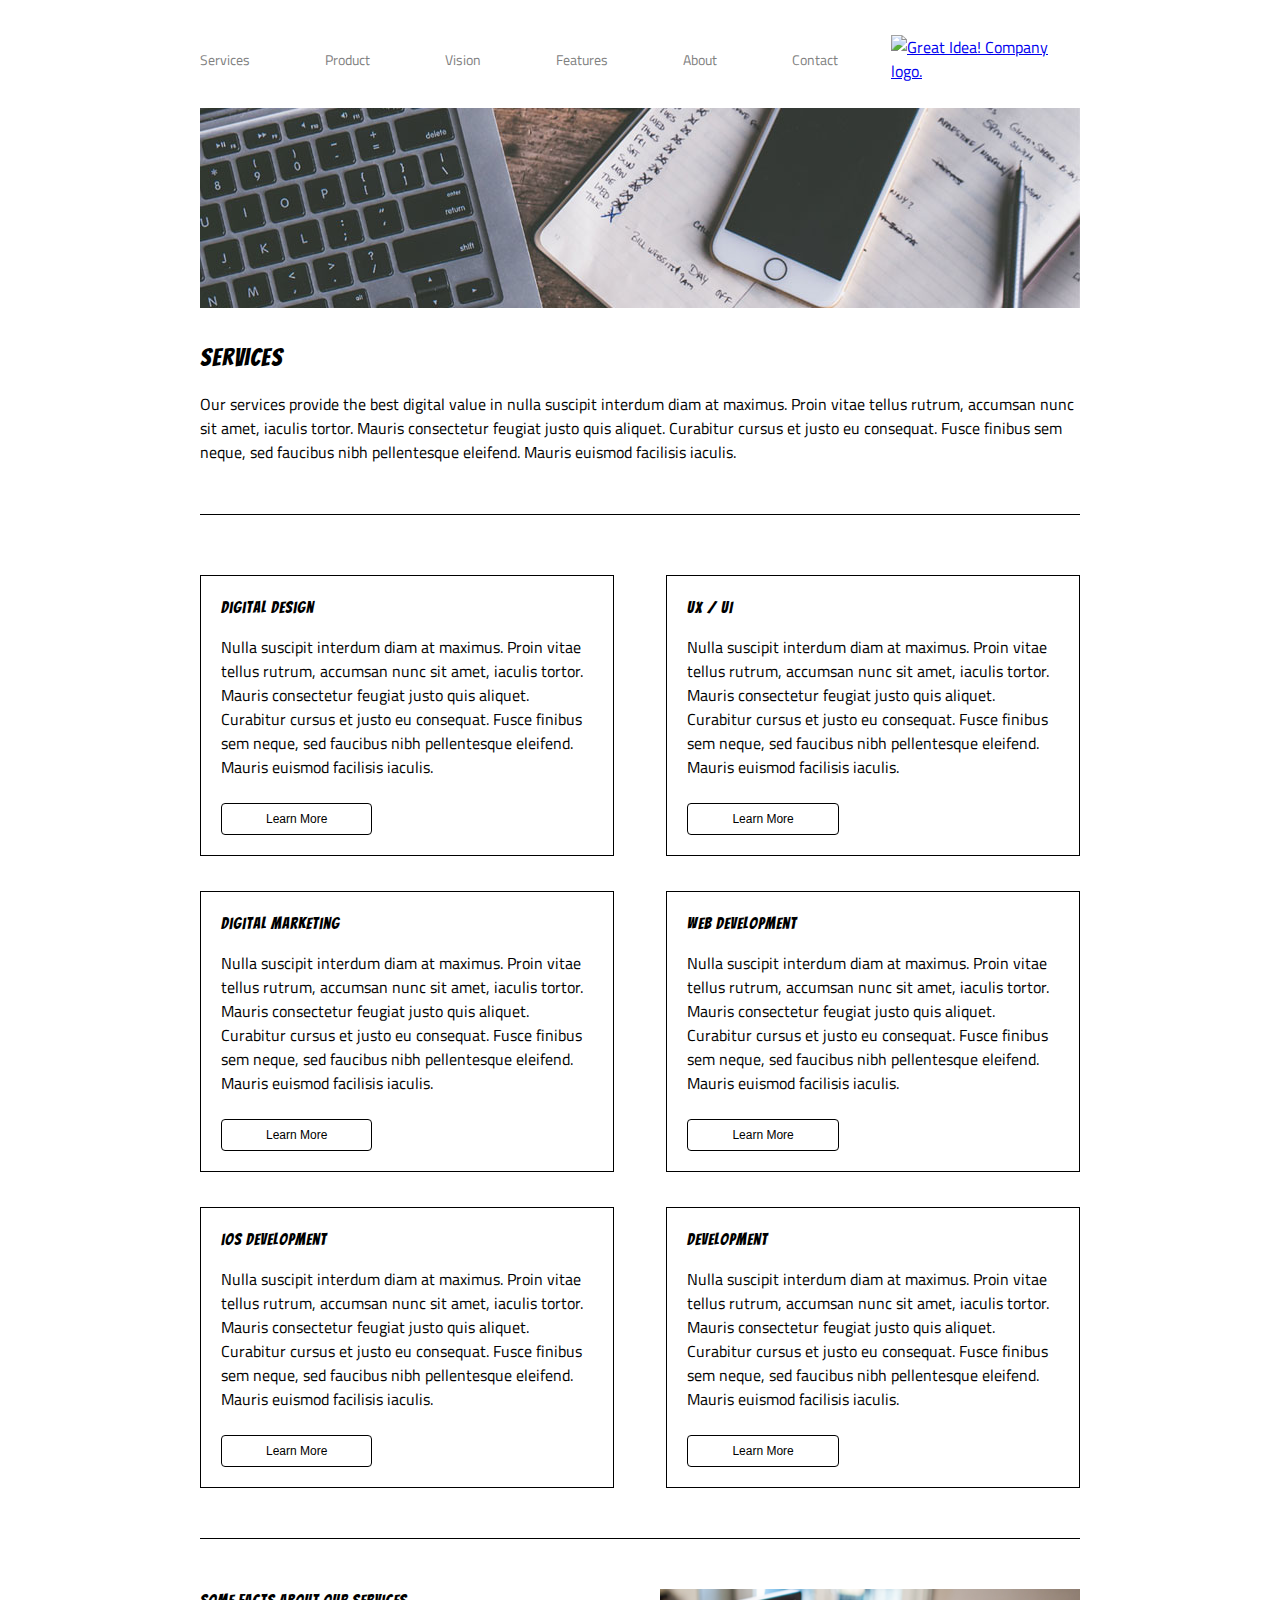
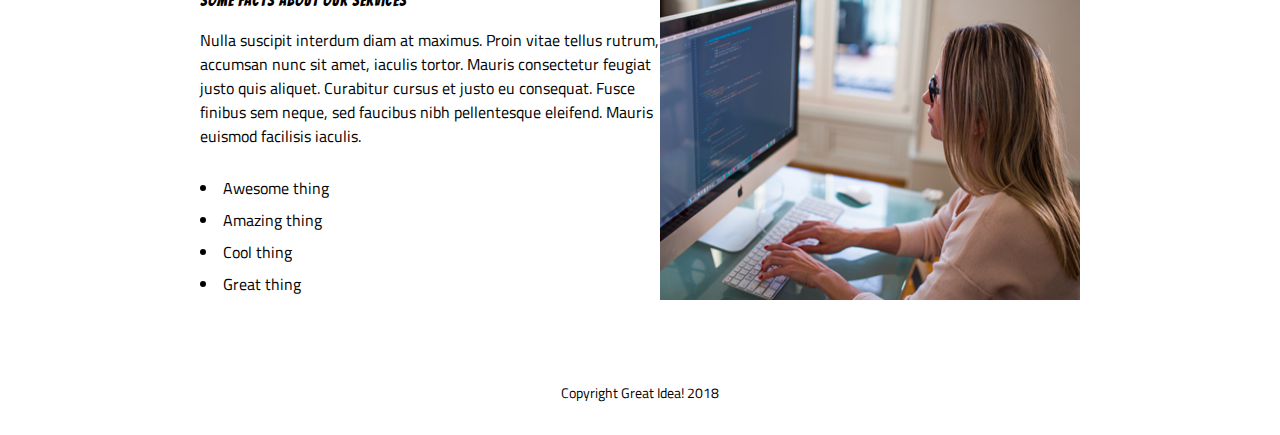
==== services.html @ 4b6294da "MVP + 1 stretch goal: Modified services page with breakpoints." ====
<!doctype html>

<html lang="en">
    <head>
        <meta charset="utf-8">
        <meta name="viewport" content="width=device-width, initial-scale=1">
        <title>Great Idea - Responsive I - Services</title>

        <link
            href="https://fonts.googleapis.com/css?family=Bangers|Titillium+Web"
            rel="stylesheet">
        <link rel="stylesheet" href="css/services.css">

    </head>

    <body>

        <div class="container">

            <header>
                <nav>
                    <div><a href="services.html">Services</a></div>
                    <div><a href="#">Product</a></div>
                    <div><a href="#">Vision</a></div>
                    <div><a href="#">Features</a></div>
                    <div><a href="#">About</a></div>
                    <div><a href="#">Contact</a></div>
                </nav>
                <a href="index.html"><img class="logo"
                    src="https://tk-assets.lambdaschool.com/c7e8c14d-d7ad-4d21-9c18-4a68c77e5ad5_logo.png"
                    alt="Great Idea! Company logo."></a>
            </header>

            <section class="banner">
                <img class="services-header-img" src="img/services-header.jpg"
                    alt="Our
                    services header image">
            </section>


            <section class="top-content">
                <div class="text-content">
                    <h2>Services</h2>
                    <p>
                        Our services provide the best digital value in nulla
                        suscipit interdum diam at maximus. Proin vitae tellus
                        rutrum, accumsan nunc sit amet, iaculis tortor. Mauris
                        consectetur feugiat justo quis aliquet. Curabitur cursus
                        et justo eu consequat. Fusce finibus
                        sem neque, sed faucibus nibh pellentesque eleifend.
                        Mauris euismod facilisis iaculis.
                    </p>
                </div>
            </section>


            <section class="main-content">

                <div>
                    <h4>Digital Design</h4>
                    <p>
                        Nulla suscipit interdum diam at maximus.
                        Proin vitae tellus rutrum, accumsan nunc sit amet,
                        iaculis tortor. Mauris consectetur feugiat justo
                        quis aliquet. Curabitur cursus et justo eu
                        consequat. Fusce finibus sem neque, sed faucibus
                        nibh pellentesque eleifend. Mauris euismod facilisis
                        iaculis.
                    </p>
                    <br>
                    <button>Learn More</button>
                </div>

                <div>
                    <h4>UX / UI</h4>
                    <p>
                        Nulla suscipit interdum diam at maximus. Proin vitae
                        tellus rutrum, accumsan nunc sit amet, iaculis
                        tortor. Mauris consectetur feugiat justo quis
                        aliquet. Curabitur cursus et justo eu consequat.
                        Fusce finibus sem neque, sed faucibus nibh
                        pellentesque eleifend. Mauris euismod facilisis
                        iaculis.
                    </p>
                    <br>
                    <button>Learn More</button>
                </div>

                <div>
                    <h4>Digital Marketing</h4>
                    <p>
                        Nulla suscipit interdum diam at
                        maximus. Proin vitae tellus rutrum, accumsan nunc
                        sit amet, iaculis tortor. Mauris consectetur feugiat
                        justo quis aliquet. Curabitur cursus et justo eu
                        consequat. Fusce finibus sem neque, sed faucibus
                        nibh
                        pellentesque eleifend. Mauris euismod facilisis
                        iaculis.
                    </p>
                    <br>
                    <button>Learn More</button>
                </div>

                <div>
                    <h4>Web Development</h4>
                    <p>
                        Nulla suscipit interdum diam at
                        maximus. Proin vitae tellus rutrum, accumsan nunc
                        sit amet, iaculis tortor. Mauris consectetur feugiat
                        justo quis aliquet. Curabitur cursus et justo eu
                        consequat. Fusce finibus sem neque, sed faucibus
                        nibh
                        pellentesque eleifend. Mauris euismod facilisis
                        iaculis.
                    </p>
                    <br>
                    <button>Learn More</button>

                </div>

                <div>
                    <h4>iOS Development</h4>
                    <p>
                        Nulla suscipit interdum
                        diam at maximus.
                        Proin vitae tellus rutrum, accumsan nunc sit amet,
                        iaculis tortor. Mauris consectetur feugiat justo
                        quis
                        aliquet. Curabitur cursus
                        et justo eu consequat. Fusce finibus sem neque, sed
                        faucibus nibh pellentesque eleifend. Mauris euismod
                        facilisis iaculis.
                    </p>
                    <br>
                    <button>Learn More</button>
                </div>

                <div>

                    <h4>Development</h4>
                    <p>
                        Nulla suscipit interdum diam at
                        maximus.
                        Proin vitae tellus rutrum, accumsan nunc sit
                        amet, iaculis tortor. Mauris consectetur feugiat
                        justo quis aliquet. Curabitur cursus et justo eu
                        consequat. Fusce finibus sem neque, sed faucibus
                        nibh pellentesque eleifend. Mauris euismod facilisis
                        iaculis.
                    </p>
                    <br>
                    <button>Learn More</button>
                </div>

            </section>

            <section class="bottom-content">
                <div class="text-content">
                    <h4>Some Facts About Our Services</h4>
                    <p>
                        Nulla suscipit interdum diam at maximus. Proin vitae
                        tellus rutrum, accumsan nunc sit amet, iaculis
                        tortor. Mauris consectetur feugiat justo quis
                        aliquet. Curabitur cursus et justo eu consequat.
                        Fusce finibus sem neque, sed faucibus nibh
                        pellentesque eleifend. Mauris euismod facilisis
                        iaculis.
                    </p>
                    <br>
                    <ul>
                        <li>Awesome thing</li>
                        <li>Amazing thing</li>
                        <li>Cool thing</li>
                        <li>Great thing</li>
                    </ul>

                </div>

                <img class="services-info-img" src="img/services-info.png"
                    alt="one of
                    our employees hard at work">
            </section>

            <footer>
                <p>Copyright Great Idea! 2018</p>
            </footer>

        </div>

    </body>

</html>
---- css/services.css ----
/* http://meyerweb.com/eric/tools/css/reset/ 
   v2.0 | 20110126
   License: none (public domain)
*/

html,body,div,span,applet,object,iframe,h1,h2,h3,h4,h5,h6,p,blockquote,pre,a,abbr,acronym,address,big,cite,code,del,dfn,em,img,ins,kbd,q,s,samp,small,strike,strong,sub,sup,tt,var,b,u,i,center,dl,dt,dd,ol,ul,li,fieldset,form,label,legend,table,caption,tbody,tfoot,thead,tr,th,td,article,aside,canvas,details,embed,figure,figcaption,footer,header,hgroup,menu,nav,output,ruby,section,summary,time,mark,audio,video {
    margin: 0;
    padding: 0;
    /* border: 0px solid lightblue; */
    font-size: 100%;
    font: inherit;
    vertical-align: baseline;
}


/* HTML5 display-role reset for older browsers */

article,aside,details,figcaption,figure,footer,header,hgroup,menu,nav,section {
    display: block;
}

body {
    line-height: 1.5;
}

ol,
ul {
    list-style: disc;
    list-style-position: inside;
    line-height: 2;
}

blockquote,
q {
    quotes: none;
}

blockquote:before,
blockquote:after,
q:before,
q:after {
    content: '';
    content: none;
}

table {
    border-collapse: collapse;
    border-spacing: 0;
}


/* Set every element's box-sizing to border-box */

* {
    box-sizing: border-box;
    /* border: 1px solid blue !important; */
}

html,
body {
    height: 100%;
    font-family: 'Titillium Web', sans-serif;
}

h1,
h2,
h3,
h4,
h5 {
    font-family: 'Bangers', cursive;
    letter-spacing: 1px;
    margin-bottom: 15px;
}

h2{
    font-size: 25px;
}


/****************WORK HERE********************/


.container{
    width: 880px;
    display: flex;
    flex-direction: column;
    margin: auto;
}






/* header */

header {
    display: flex;
    justify-content: space-between;
    margin-top: 35px;
}

header nav {
    width: 691px;
    display: flex;
    justify-content: space-between;
    align-items: center;
    /* margin-top: 35px; */
}

header nav a {
    font-size: 14px;
    color: gray;
    text-decoration: none;
}

header nav a:hover {
    text-decoration: underline;
}

header nav a:first-child {
    margin-left: 0;
}

header nav a:last-child {
    margin-right: 75px;
}

/* main content */

.top-content {
    padding-top: 25px;
    padding-bottom: 25px;
    display: flex;
    flex-direction: column;
    justify-content: center;
}

.main-content {
    border-top: 1px solid black;
    margin-top: 25px;
    padding: 25px 0px;
    display: flex;
    flex-wrap: wrap;
    justify-content: space-between;
}

.main-content div{
    border: 1px solid black; 
    width: 47%;  
    margin-top: 35px;
    padding: 20px 20px;
    display: flex;
    flex-direction: column;
    justify-content: space-between;
    align-items: flex-start;
}

.main-content button {
    background: white;
    /* vertical-align: top; */
    /* margin-top: 6px; */
    padding: 8px 44px;
    font-size: 12px;
    border: 1px solid black;
    cursor: pointer;
    border-radius: 4px;
}

.bottom-content {
    border-top: 1px solid black;
    margin-top: 25px;
    padding: 50px 0px;
    display: flex;
    flex-direction: row;
    flex-wrap: nowrap;    
}
                                     
.bottom-content .text-content{
    display: flex;
    flex-direction: column;
}

.banner .services-header-img {
    margin-top: 25px;
}

footer {
    margin: 32px 0;
    text-align: center;
    font-size: 14px;
}

@media screen and (max-width: 800px) {
    
    .container{
        padding: 0 3%;
    }

    header {
        display: flex;
        flex-direction: column-reverse;
        justify-content: space-between;
        margin-top: 35px;
        align-items: center;
    }

    header nav a:first-child {
        margin-left: 0;
    }
    
    header nav a:last-child {
        margin-right: 0px;
    }

    header .logo{
        max-width: 100vh;
        margin-bottom: 35px;
    }



    .services-header-img{
        max-width: 100%;
    }
  }

  @media screen and (max-width: 500px) {
    body {
      /* background-color: lightcyan; */
    }

    .container{
        padding: 0
    }

    header nav a, p, ul, li{
        font-size: 30px;
    }

    h3, h4, h5{
        font-size: 35px;
    }

    
    header {
        /* border: 1px solid black; */
        display: flex;
        flex-direction: column-reverse;
        justify-content: space-evenly;
        margin-top: 35px;
        align-items: center;
    }

    header nav{
        /* border: 1px solid blue; */
        width: 100%;
        display: flex;
        flex-direction: column;
        justify-content: space-evenly;
        padding-bottom: 5%;
        
    }

    header div{
        border-top: 1px solid black;
        padding: 3.5%;
        width: 100%;        
        text-align: center;
    }

    header nav div:last-child{
        border-bottom: 1px solid black;
    }

    header nav a{
       
        /* margin-bottom: 2%; */
        border-width: 100%;
    }

    header nav a:first-child {
        margin-left: 0;
    }
    
    header nav a:last-child {
        margin-right: 0px;
    }

    .top-content, .main-content, .bottom-content, footer{
        /* border: 1px solid blue; */
        margin-left: 5%;
        margin-right: 5%;
    }

    header .logo{
        width: 50vh;
        margin-bottom: 35px;
    }

    .banner{
        display: none;
    }

    .cta-img{
        display: none;
    }

    .top-content{
        display: flex;
        flex-direction: column;
        justify-content: space-between;
    }

    .text-content{
        padding-bottom: 5%;
    }

    .middle-img{
        max-width: 100%;
    }

    .main-content{
        display: flex;
        flex-direction: column;
    }

    .main-content div{
        width: 100%;
    }

    .main-content button{
        font-size: 30px;
    }

    .main-content .bottom-content{
        /* border: 1px solid blue; */
        padding: 0 0;
        flex-direction: column; 
    }


    .main-content .bottom-content .text-content{
        /* border: 1px solid blue; */
        width: 100%;
    }


    .bottom-content img{
        display: none;
    }

    .contact {
        /* margin-top: 57px; */
        border-top: 1px solid black;
        padding: 0;
        padding-top: 5%;
    }
  }
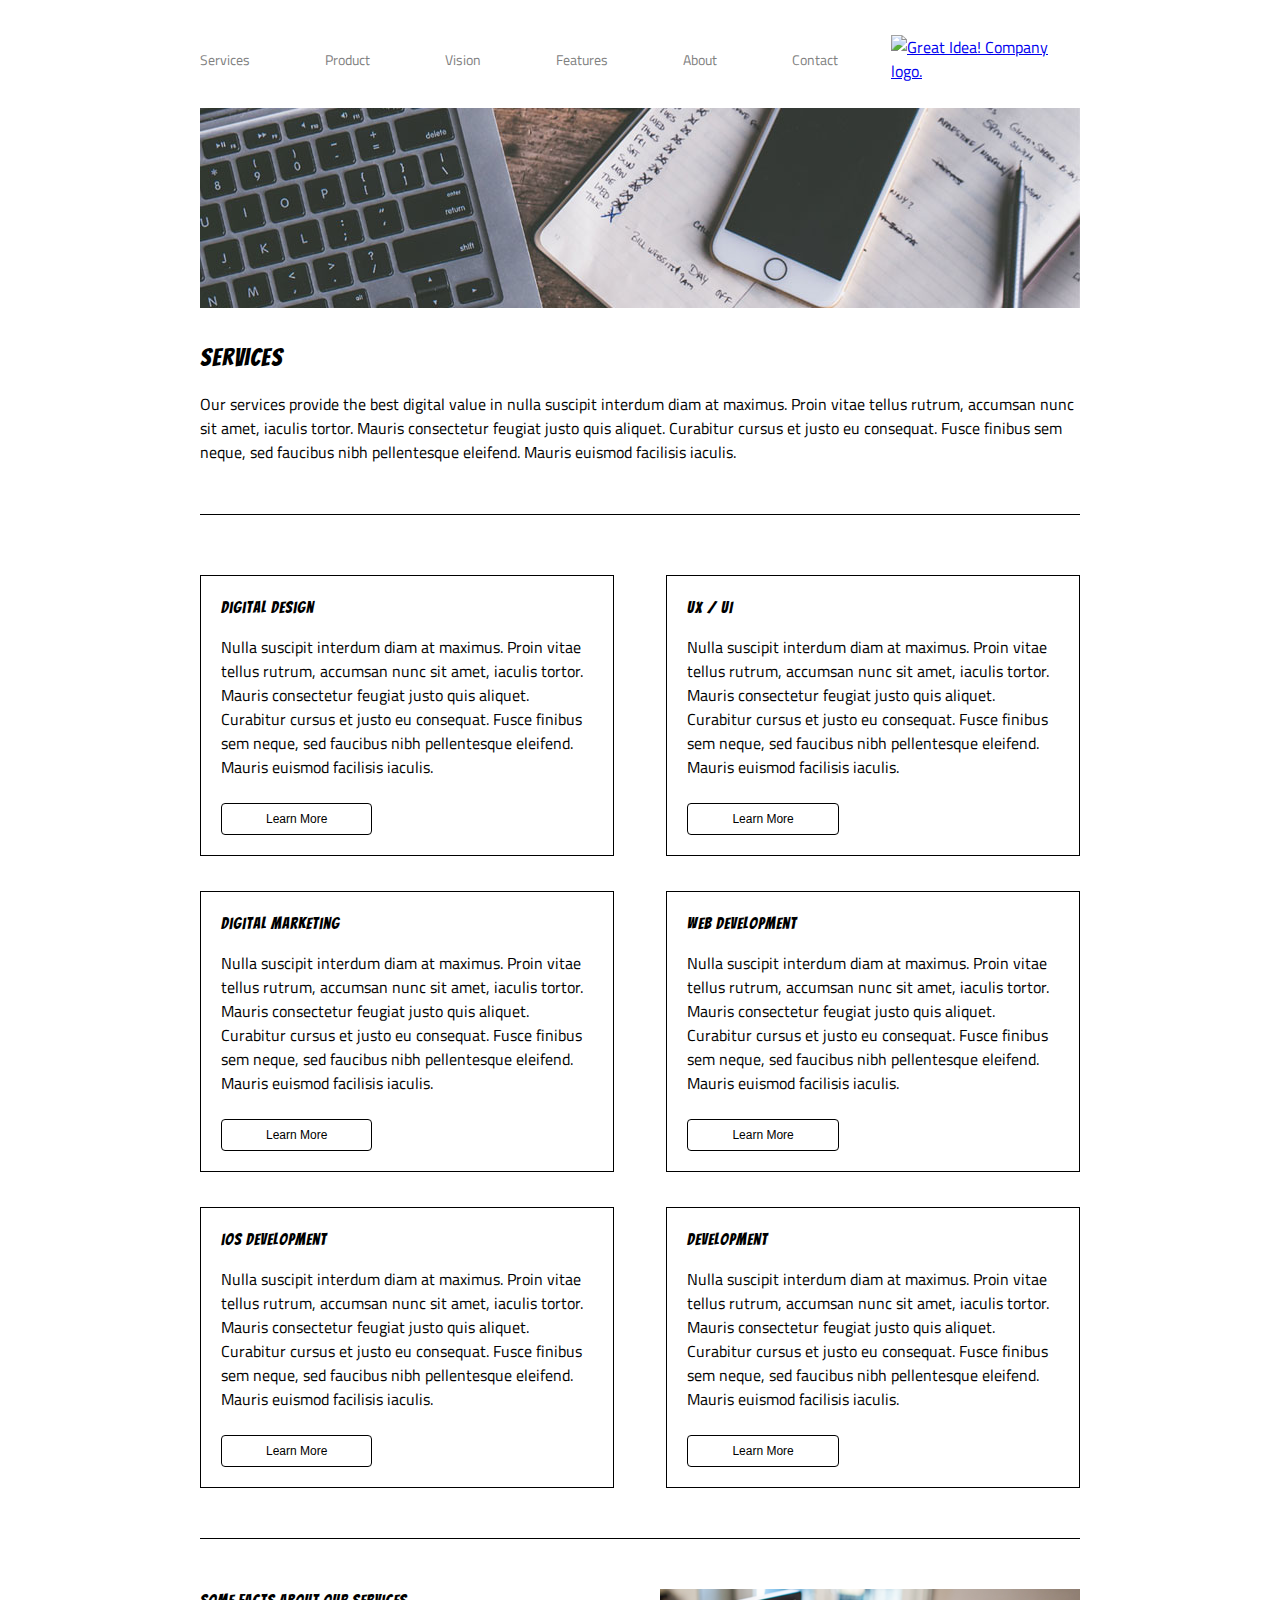
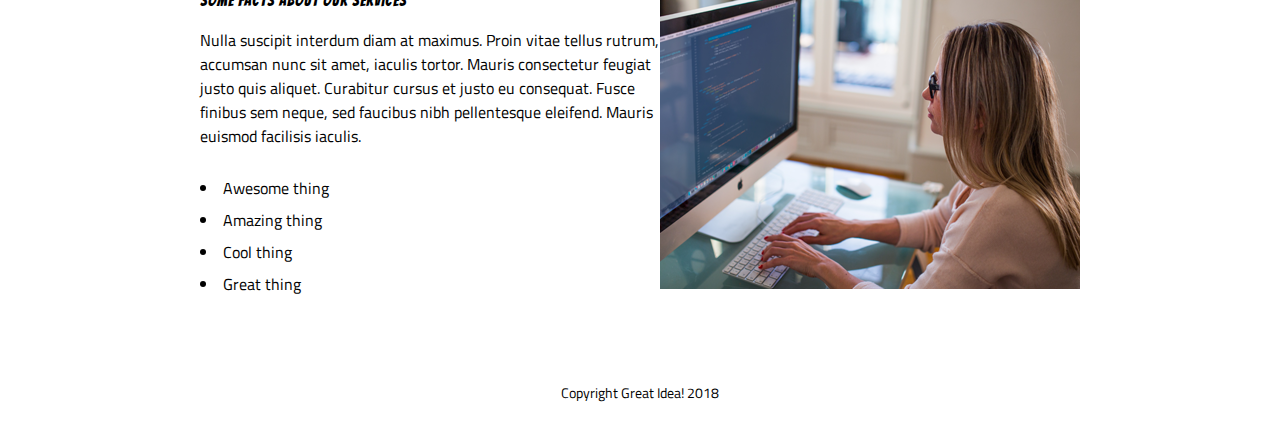
==== commit 5e56ca75: "MVP + 1: bug fixes from using window resizer that wasn't working on my machine" ====
--- a/services.html
+++ b/services.html
@@ -177,9 +177,11 @@
 
                 </div>
 
+                <div class="services-img-div">
                 <img class="services-info-img" src="img/services-info.png"
                     alt="one of
                     our employees hard at work">
+                </div>
             </section>
 
             <footer>
--- a/css/services.css
+++ b/css/services.css
@@ -191,9 +191,14 @@
     font-size: 14px;
 }
 
-@media screen and (max-width: 800px) {
-    
-    .container{
+@media screen and (max-width: 800px) { 
+
+    .container {
+        width: 100%;
+        /* TB LR */
+        display: flex;
+        flex-direction: column;
+        margin: auto;
         padding: 0 3%;
     }
 
@@ -205,6 +210,10 @@
         align-items: center;
     }
 
+    header nav{
+        width: 100%;
+    }
+
     header nav a:first-child {
         margin-left: 0;
     }
@@ -218,33 +227,37 @@
         margin-bottom: 35px;
     }
 
-
-
     .services-header-img{
         max-width: 100%;
     }
+
+    .bottom-content div{
+        width: 50%;
+    }
+
+    .bottom-content div:first-child{
+        margin-right:2%;
+    }
+
+    .services-info-img{
+        max-width: 100%;
+    }
   }
 
+
+  
+  /***************500 PX**************/
+
   @media screen and (max-width: 500px) {
-    body {
-      /* background-color: lightcyan; */
-    }
-
-    .container{
-        padding: 0
-    }
-
-    header nav a, p, ul, li{
-        font-size: 30px;
-    }
-
-    h3, h4, h5{
-        font-size: 35px;
-    }
-
+    
+    .container {
+        width: 100%;        
+        padding: 0;
+        display: flex;
+        flex-direction: column;
+    }
     
     header {
-        /* border: 1px solid black; */
         display: flex;
         flex-direction: column-reverse;
         justify-content: space-evenly;
@@ -253,13 +266,11 @@
     }
 
     header nav{
-        /* border: 1px solid blue; */
         width: 100%;
         display: flex;
         flex-direction: column;
         justify-content: space-evenly;
-        padding-bottom: 5%;
-        
+        padding-bottom: 5%;        
     }
 
     header div{
@@ -274,8 +285,6 @@
     }
 
     header nav a{
-       
-        /* margin-bottom: 2%; */
         border-width: 100%;
     }
 
@@ -294,7 +303,7 @@
     }
 
     header .logo{
-        width: 50vh;
+        width:35vh;
         margin-bottom: 35px;
     }
 
@@ -306,6 +315,10 @@
         display: none;
     }
 
+    .cta{
+        max-width: 100%;
+    }
+
     .top-content{
         display: flex;
         flex-direction: column;
@@ -316,9 +329,6 @@
         padding-bottom: 5%;
     }
 
-    .middle-img{
-        max-width: 100%;
-    }
 
     .main-content{
         display: flex;
@@ -329,9 +339,6 @@
         width: 100%;
     }
 
-    .main-content button{
-        font-size: 30px;
-    }
 
     .main-content .bottom-content{
         /* border: 1px solid blue; */
@@ -345,10 +352,14 @@
         width: 100%;
     }
 
-
-    .bottom-content img{
+    .bottom-content .text-content{
+        width: 100%;
+    }
+
+    .bottom-content .services-img-div{
         display: none;
     }
+
 
     .contact {
         /* margin-top: 57px; */
